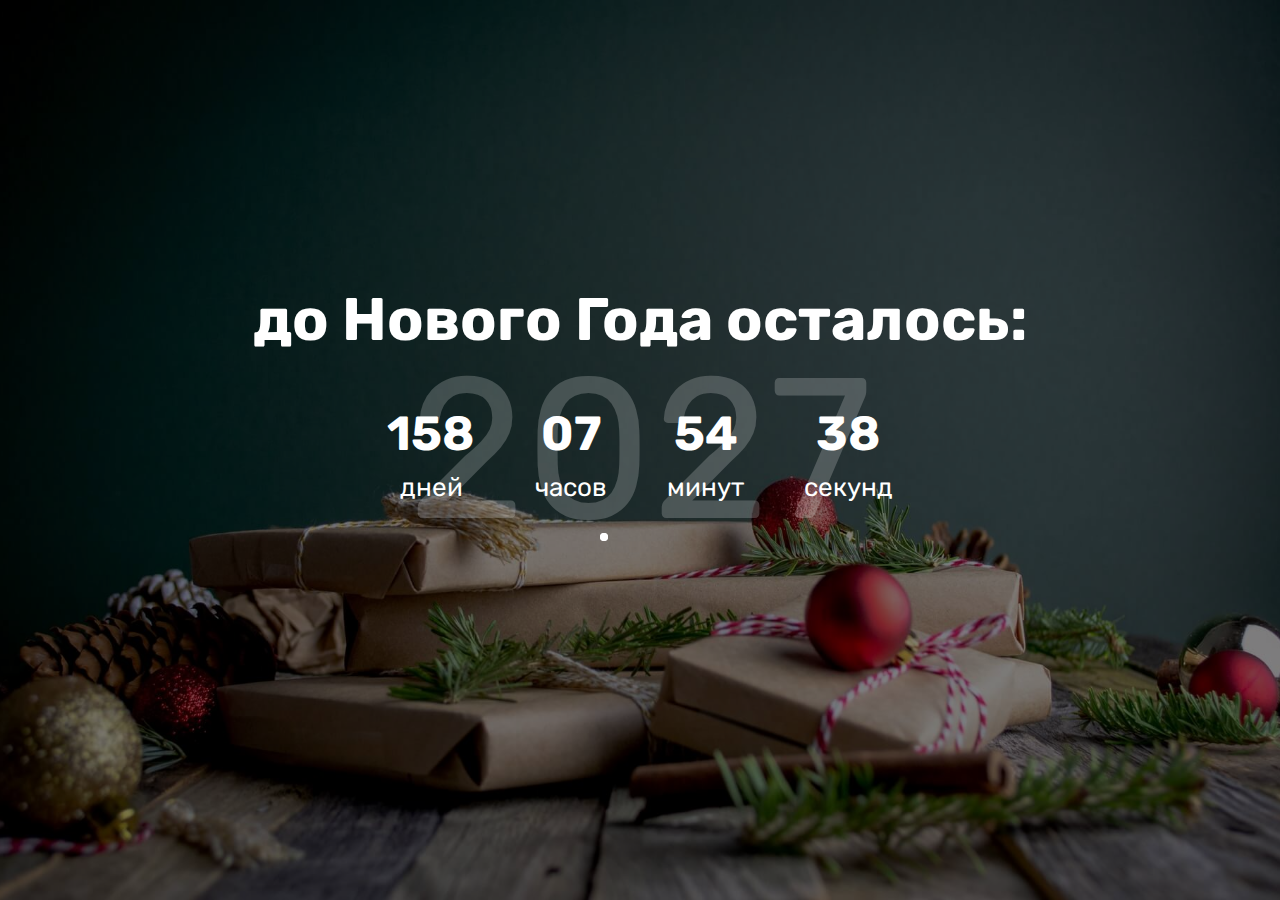
==== countdown/index.html @ feef6984 "first commit" ====
<!DOCTYPE html>
<html lang="en">
<head>
    <meta charset="UTF-8">
    <meta name="viewport" content="width=device-width, initial-scale=1.0">
    <title>Countdown</title>
    <link rel="stylesheet" href="./css/main.css">
    <link href="https://fonts.googleapis.com/css2?family=Rubik:wght@400;700&display=swap" rel="stylesheet">
</head>
<body>

    <!-- countdown-wrapper -->
    <div class="countdown-wrapper">
        <h1 class="title">до Нового Года осталось:</h1>
        <div id="year" class="year"></div>
        <div class="countdown" id=countdown>
            <div class="time">
                <h2 id="days">00</h2>
                <small>дней</small>
            </div>
            <div class="time">
                <h2 id="hours">00</h2>
                <small>часов</small>
            </div>
            <div class="time">
                <h2 id="minutes">00</h2>
                <small>минут</small>
            </div>
            <div class="time">
                <h2 id="seconds">00</h2>
                <small>секунд</small>
            </div>
        </div>
        <div class="preloader" id="preloader">
            <div class="lds-ripple"><div></div><div></div></div>
        </div>
    </div>
    <!-- // countdown-wrapper -->

    <script src="./js/main.js"></script>
</body>
</html>
---- countdown/css/main.css ----
* {
	box-sizing: border-box;
}

body {
	background-color: rgb(12, 65, 49);
	background-image: url('./../img/bg.jpg');
	background-repeat: no-repeat;
	background-size: cover;
	background-position: top center;

	height: 100vh;
	color: #fff;
	font-family: 'Rubik', sans-serif;

	display: flex;
	flex-direction: column;
	align-items: center;
	justify-content: center;
	text-align: center;
	margin: 0;

	overflow: hidden;
}

/* Темный оверлей */
body::after {
	content: '';
	position: absolute;
	top: 0;
	left: 0;
	width: 100%;
	height: 100%;
	background-color: rgba(0, 0, 0, 0.5);
}

.countdown-wrapper {
	z-index: 1;
	position: relative;
	display: flex;
	flex-direction: column;
}

.title {
	font-size: 60px;
	margin: 0 0 20px;
}

.year {
	position: absolute;
	top: 50%;
	left: 50%;
	transform: translate(-50%, -50%);
	font-size: 200px;
	line-height: 1;
	z-index: -1;
	opacity: 0.2;
}

.countdown {
	display: flex;
	align-items: center;
	justify-content: center;
}

.time {
	display: flex;
	flex-direction: column;
	align-items: center;
	justify-content: center;
	margin: 30px;
}

.time h2 {
	margin: 0 0 10px;
	font-size: 48px;
}

.time small {
	font-size: 26px;
}

@media (max-width: 500px) {
	.title {
		font-size: 35px;
	}

	.year {
		display: none;
	}

	.countdown {
		align-items: center;
	}

	.time {
		margin: 10px;
	}

	.time h2 {
		font-size: 32px;
		margin: 0;
	}

	.time small {
		font-size: 16px;
	}
}

/* Preloader */

.lds-ripple {
  display: inline-block;
  position: relative;
  width: 80px;
  height: 80px;
}
.lds-ripple div {
  position: absolute;
  border: 4px solid #fff;
  opacity: 1;
  border-radius: 50%;
  animation: lds-ripple 1s cubic-bezier(0, 0.2, 0.8, 1) infinite;
}
.lds-ripple div:nth-child(2) {
  animation-delay: -0.5s;
}
@keyframes lds-ripple {
  0% {
    top: 36px;
    left: 36px;
    width: 0;
    height: 0;
    opacity: 1;
  }
  100% {
    top: 0px;
    left: 0px;
    width: 72px;
    height: 72px;
    opacity: 0;
  }
}
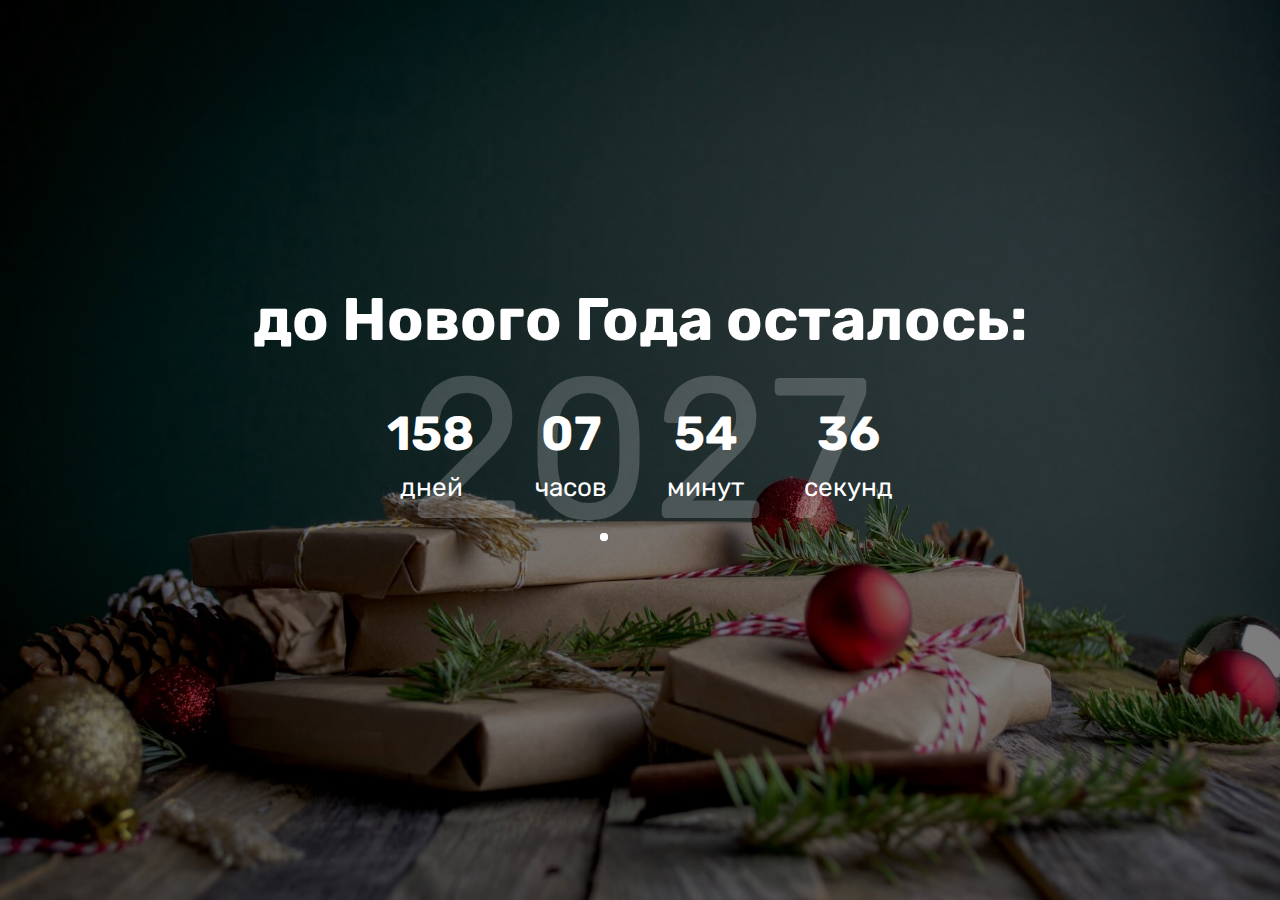
==== commit 3bc0d6ac: "remove comments" ====
--- a/countdown/index.html
+++ b/countdown/index.html
@@ -8,8 +8,6 @@
     <link href="https://fonts.googleapis.com/css2?family=Rubik:wght@400;700&display=swap" rel="stylesheet">
 </head>
 <body>
-
-    <!-- countdown-wrapper -->
     <div class="countdown-wrapper">
         <h1 class="title">до Нового Года осталось:</h1>
         <div id="year" class="year"></div>
@@ -35,8 +33,6 @@
             <div class="lds-ripple"><div></div><div></div></div>
         </div>
     </div>
-    <!-- // countdown-wrapper -->
-
     <script src="./js/main.js"></script>
 </body>
 </html>